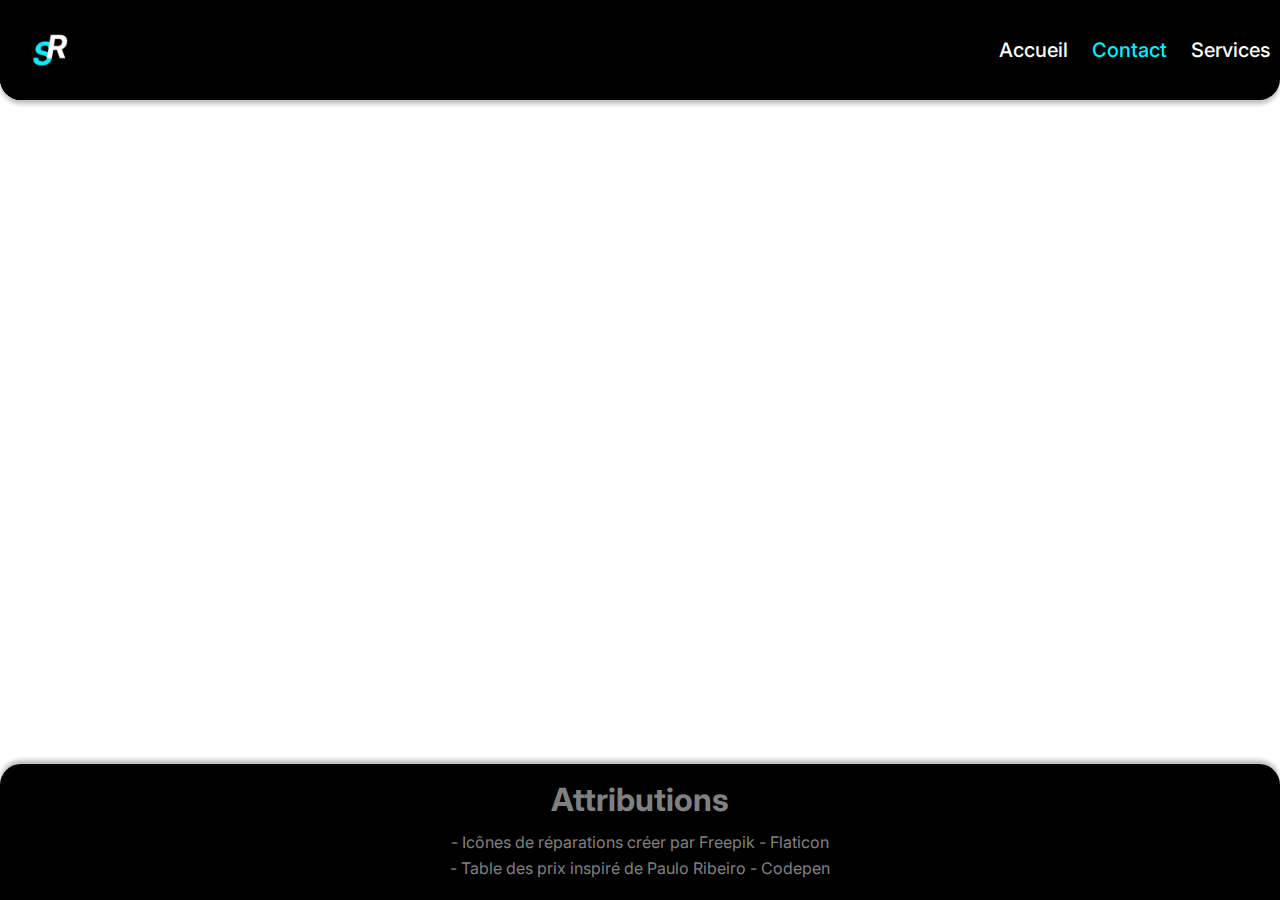
==== html/Contact.html @ 1b31958b "add Codepen link to attributions" ====
<!DOCTYPE html>
<html lang="fr">
  <head>
    <meta
      name="description"
      content="Nom: SimplesRéparation, Services: aide informatique a domicile, Prix: 20€/h, Lieux: Autour d'Ancenis et liré"
    />
    <meta charset="UTF-8" />
    <meta http-equiv="X-UA-Compatible" content="IE=edge" />
    <meta name="viewport" content="width=device-width, initial-scale=1.0" />
    <link rel="stylesheet" href="/css/styles.css" />
    <link rel="icon" href="/assets/img/1.webp" />
    <title>Simples Réparations</title>
  </head>
  <body>
    <div class="preloader" id="loader">
      <div class="spinner-frame">
        <div class="spinner-cover">
          <img src="/assets/img/1.webp" alt="Logo" />
        </div>
        <div class="spinner-bar"></div>
        <div class="spinner-bar2"></div>
      </div>
    </div>
    <div class="navbar">
      <div class="nav-logo"><img src="/assets/img/1.webp" alt="SR Logo" /></div>
      <nav>
        <ul>
          <li><a href="/index.html">Accueil</a></li>
          <li><a href="/html/Contact.html" id="active">Contact</a></li>
          <li><a href="/html/Services.html">Services</a></li>
        </ul>
      </nav>
    </div>
    <footer class="hidden">
      <div class="Icons">
        <h1>Attributions</h1>
        <a
          href="https://www.flaticon.com/free-icons/repair"
          target="_blank"
          title="repair icons"
        >
          - Icônes de réparations créer par Freepik - Flaticon</a
        >
        <a
          href="https://codepen.io/eggnator/pen/GYeWzN"
          target="_blank"
          title="pricing table"
        >
          - Table des prix inspiré de Paulo Ribeiro - Codepen</a
        >
      </div>
    </footer>
    <script src="/js/myscript.js"></script>
  </body>
</html>
---- css/styles.css ----
@import url('https://fonts.googleapis.com/css2?family=Inter:wght@400;500;700&display=swap');

:root {
    --main-color-1: #00EEFF;
    --main-color-2: #fff;
    --main-color-3: #000;
    --main-color-4: #808080;
}

/* Default Styles */
* {
    font-family: 'Inter', sans-serif;
    margin: 0;
    padding: 0;
}

body {
    background-color: var(--main-color-3);
}

a,
a:visited {
    text-decoration: none;
}

/* Footer Styles */
footer {
    position: absolute;
    right: 0;
    bottom: 0;
    left: 0;
    padding: 1rem;
    text-align: center;
    background-color: var(--main-color-3);
    clear: both;
    overflow: auto;
    box-shadow: 0px -4px 4px rgba(0, 0, 0, 0.25);
    border-radius: 21px 21px 0px 0px;
    color: var(--main-color-4);
}

footer a {
    color: var(--main-color-4);
}

.footer-grid {
    display: grid;
    grid-template-columns: 1fr 1fr 1fr;
    grid-template-rows: auto auto;
    gap: 0px 0px;
    grid-template-areas:
        "About Icons Links"
        "Contact Contact Contact";
}

.About {
    grid-area: About;
}

.Icons {
    grid-area: Icons;
    display: flex;
    flex-direction: column;
}

.Icons a {
    margin-bottom: 0.5%;
}

.Icons h1 {
    margin-bottom: 1%;
}

.Links {
    grid-area: Links;
}

.Contact {
    grid-area: Contact;
}

/* Preloader */

.loaded {
    background-color: var(--main-color-2);
}

.preloader {
    position: fixed;
    top: 0;
    left: 0;
    right: 0;
    bottom: 0;
    text-align: center;
    background: var(--main-color-3);
}

.preloader::before {
    content: "";
    height: 100%;
    display: inline-block;
    vertical-align: middle;
}

.preloader .spinner-frame {
    display: inline-block;
    vertical-align: middle;
    width: 100px;
    height: 100px;
    border-radius: 50%;
    position: relative;
    overflow: hidden;
    border: 5px solid black;
    padding: 10px;
}

.preloader .spinner-frame .spinner-cover {
    background: var(--main-color-3);
    width: 100%;
    height: 100%;
    border-radius: 50%;
    position: relative;
    z-index: 2;
    color: var(--main-color-2);
}

.preloader .spinner-frame .spinner-cover img {
    border-radius: 50%;
    width: 100px;
    height: 100px;
}

.preloader .spinner-frame .spinner-bar {
    background: var(--main-color-3);
    width: 50%;
    height: 50%;
    position: absolute;
    top: 0;
    left: 0;
    border-radius: 100% 0 0 0;
    animation: spinny 2s linear infinite;
    -webkit-animation: spinny 2s linear infinite;
    transform-origin: 100% 100%;
}

.preloader .spinner-frame .spinner-bar2 {
    background: var(--main-color-3);
    width: 50%;
    height: 50%;
    position: absolute;
    top: 0;
    left: 0;
    border-radius: 100% 0 0 0;
    animation: spinny2 2s linear infinite;
    -webkit-animation: spinny2 2s linear infinite;
    transform-origin: 100% 100%;
}

@keyframes spinny {
    0% {
        transform: rotate(0deg);
        background: var(--main-color-1);
    }

    50% {
        transform: rotate(180deg);
        background: var(--main-color-1);
    }

    100% {
        transform: rotate(360deg);
        background: var(--main-color-1);
    }
}

@keyframes spinny2 {
    0% {
        transform: rotate(360deg);
        background: var(--main-color-2);
    }

    50% {
        transform: rotate(180deg);
        background: var(--main-color-2);
    }

    100% {
        transform: rotate(0deg);
        background: var(--main-color-2);
    }
}

@-webkit-keyframes spinny {
    0% {
        transform: rotate(0deg);
        background: var(--main-color-1);
    }

    50% {
        transform: rotate(180deg);
        background: var(--main-color-1);
    }

    100% {
        transform: rotate(360deg);
        background: var(--main-color-1);
    }
}

@-webkit-keyframes spinny2 {
    0% {
        transform: rotate(360deg);
        background: var(--main-color-2);
    }

    50% {
        transform: rotate(180deg);
        background: var(--main-color-2);
    }

    100% {
        transform: rotate(0deg);
        background: var(--main-color-2);
    }
}

.loaded #loader,
.hidden {
    visibility: hidden;
}

/* Navbar Styles */

.navbar {
    background-color: var(--main-color-3);
    clear: both;
    overflow: auto;
    box-shadow: 0px 4px 4px rgba(0, 0, 0, 0.25);
    border-radius: 0px 0px 21px 21px;
}

nav {
    color: var(--main-color-2);
    float: right;
}

.nav-logo img {
    float: left;
    height: 100px;
    width: 100px;
}

nav ul li {
    display: inline-block;
    padding: 10px;
    font-size: 20px;
    font-weight: 500;
    line-height: 400%;
}

/*if width under 500px then different navbar*/

nav ul li a {
    color: var(--main-color-2);
}

nav ul li a:hover {
    color: var(--main-color-1);
    transition: all 0.3s ease-in-out;
}

nav ul li #active {
    color: var(--main-color-1);
}
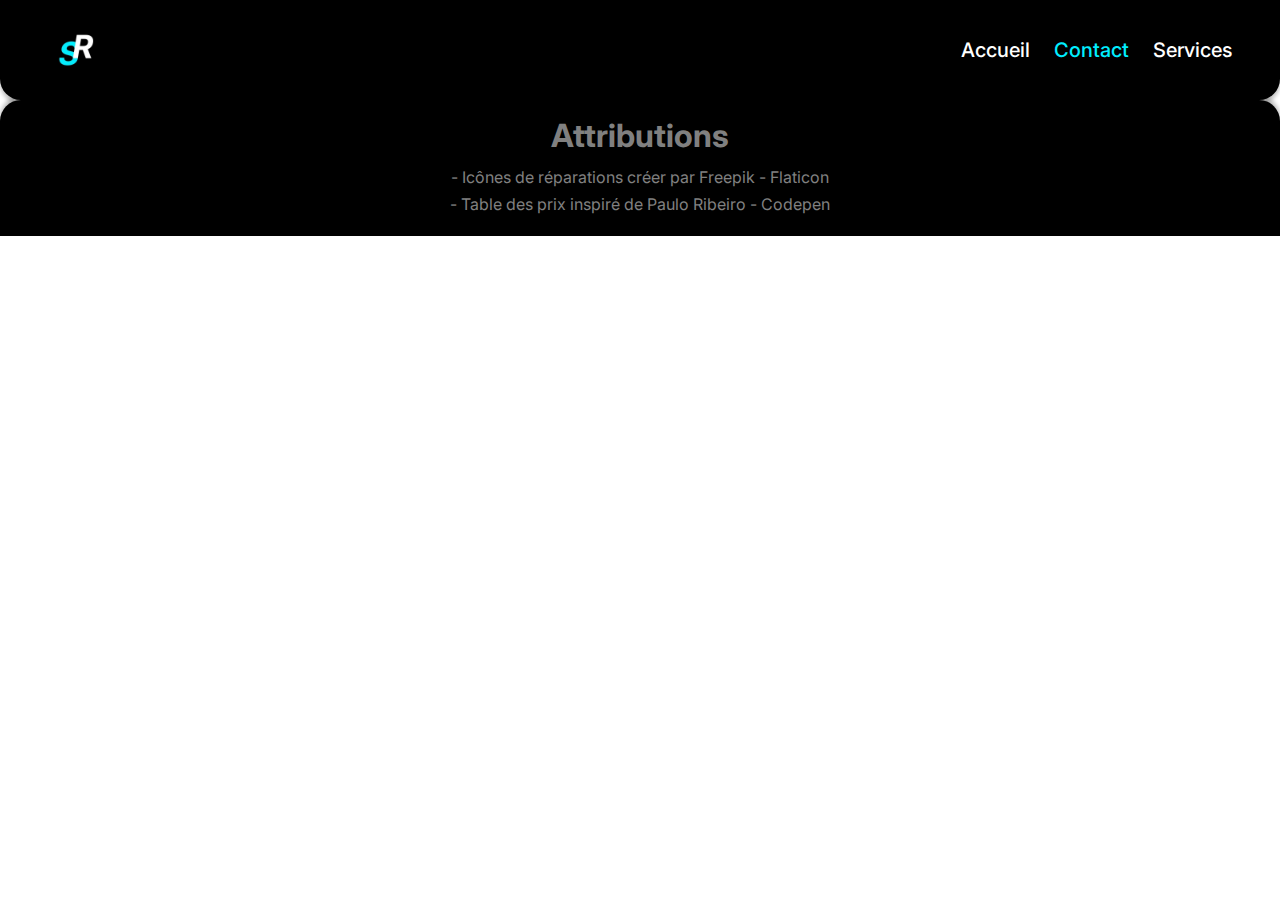
==== commit 541725e2: "fixed loading problems and advanced on homepage (premium)" ====
--- a/html/Contact.html
+++ b/html/Contact.html
@@ -24,7 +24,7 @@
     </div>
     <div class="navbar">
       <div class="nav-logo"><img src="/assets/img/1.webp" alt="SR Logo" /></div>
-      <nav>
+      <nav class="hidden">
         <ul>
           <li><a href="/index.html">Accueil</a></li>
           <li><a href="/html/Contact.html" id="active">Contact</a></li>
--- a/css/styles.css
+++ b/css/styles.css
@@ -16,6 +16,9 @@
 
 body {
     background-color: var(--main-color-3);
+    min-height: 100vh;
+    display: flex;
+    flex-direction: column;
 }
 
 a,
@@ -25,9 +28,8 @@
 
 /* Footer Styles */
 footer {
-    position: absolute;
+    overflow: hidden;
     right: 0;
-    bottom: 0;
     left: 0;
     padding: 1rem;
     text-align: center;
@@ -242,12 +244,15 @@
 nav {
     color: var(--main-color-2);
     float: right;
+    position: relative;
+    right: 3%;
 }
 
 .nav-logo img {
     float: left;
     height: 100px;
     width: 100px;
+    margin-left: 2%;
 }
 
 nav ul li {
@@ -271,4 +276,407 @@
 
 nav ul li #active {
     color: var(--main-color-1);
+}
+
+/* pricing table */
+.pricing-table {
+    margin-top: 7%;
+    margin-bottom: 7%;
+    flex-grow: 1;
+    color: #fff;
+    font-family: "Inter", sans-serif;
+    font-weight: bold;
+    text-transform: uppercase;
+    text-shadow: 2px 2px 1px rgba(51, 55, 69, 0.6);
+    justify-self: center;
+    align-self: center;
+    display: flex;
+
+}
+
+.pricing-table .card {
+    width: 220px;
+    height: 370px;
+    padding: 30px;
+    border-radius: 1.5rem;
+    display: flex;
+    flex-direction: column;
+    align-items: center;
+    position: relative;
+    overflow: hidden;
+    box-shadow: 2px 2px 46px -4px rgba(0, 0, 0, 0.6);
+    transition: all 0.2s ease-in-out;
+}
+
+.pricing-table .card:nth-child(1) {
+    background: #00eeff;
+    background: linear-gradient(to left, #00a7b3, #22888f, #054a4f);
+}
+
+.pricing-table .card:nth-child(1) .price::before {
+    content: "20€";
+}
+
+.pricing-table .card:nth-child(2) {
+    margin: 0 30px;
+    z-index: 2;
+    width: 250px;
+    height: 400px;
+    background: #0066ff;
+    background: linear-gradient(to right, #3271c9, #022252);
+}
+
+.pricing-table .card:nth-child(2) .price::before {
+    content: "25€";
+}
+
+.pricing-table .card:nth-child(3) {
+    background: #000459;
+    background: linear-gradient(to right, #3b42d1, #03074a);
+}
+
+.pricing-table .card:nth-child(3) .price::before {
+    content: "30€";
+}
+
+.pricing-table .card:nth-child(1) .price,
+.pricing-table .card:nth-child(3) .price {
+    font-size: 6rem;
+}
+
+.pricing-table .card:nth-child(1) .buy-button,
+.pricing-table .card:nth-child(3) .buy-button {
+    width: 230px;
+    height: 170px;
+}
+
+.pricing-table .card:nth-child(1) .buy-button h3,
+.pricing-table .card:nth-child(3) .buy-button h3 {
+    top: 12%;
+    left: 10%;
+    font-size: 1rem;
+}
+
+.pricing-table .card .type {
+    margin-top: 30px;
+    letter-spacing: 0.1rem;
+}
+
+.pricing-table .card .price {
+    font-size: 7.5rem;
+    position: relative;
+    margin: 10px 0px 20px;
+    z-index: 2;
+}
+
+.pricing-table .card .price span {
+    font-size: 1.8rem;
+    position: absolute;
+    right: -15%;
+    top: 65%;
+}
+
+.pricing-table .card .price::before {
+    position: absolute;
+    content: "";
+    color: rgba(255, 255, 255, 0.06);
+    font-size: 9.5rem;
+    z-index: -1;
+    right: -30%;
+    bottom: 15%;
+    text-shadow: 0 0 0px rgba(51, 55, 69, 0);
+    transition: all 1s ease-in-out;
+}
+
+.pricing-table .card .plan {
+    font-size: 1rem;
+    position: relative;
+    margin-bottom: 10px;
+}
+
+.pricing-table .card .plan::before,
+.pricing-table .card .plan::after {
+    position: absolute;
+    content: "";
+    width: 35px;
+    height: 2px;
+    background: #fff;
+    bottom: 40%;
+    transition: all 0.2s ease-out;
+}
+
+.pricing-table .card .plan::before {
+    right: 100%;
+    transform: translate(-50%, -50%);
+}
+
+.pricing-table .card .plan::after {
+    right: -100%;
+    transform: translate(0%, -50%);
+}
+
+.pricing-table .card .details {
+    text-transform: lowercase;
+}
+
+.pricing-table .card .details li {
+    margin: 15px 0px;
+}
+
+.pricing-table .card .buy-button {
+    cursor: pointer;
+    position: absolute;
+    width: 250px;
+    height: 180px;
+    background: #fff;
+    border-radius: 15%;
+    right: -40%;
+    bottom: -27%;
+    transition: all 0.4s ease-in-out;
+}
+
+.pricing-table .card .buy-button h3 {
+    text-shadow: 0 0 0;
+    text-decoration: none;
+    color: #fff;
+    position: absolute;
+    left: 8%;
+    top: 10%;
+    color: #333745;
+    font-size: 1.2rem;
+    transition: all 0.4s ease-in-out;
+}
+
+.pricing-table .card .buy-button a {
+    text-shadow: 0 0 0;
+    text-decoration: none;
+    color: #fff;
+    position: absolute;
+    left: 8%;
+    top: 10%;
+    color: #333745;
+    font-size: 1.2rem;
+    transition: all 0.4s ease-in-out;
+    text-transform: uppercase;
+    border: none;
+    font-weight: bold;
+}
+
+.pricing-table .card:hover {
+    transform: scale(1.02);
+}
+
+.pricing-table .card:hover .price::before {
+    -webkit-animation: text-hover 1s ease-in-out infinite normal;
+    animation: text-hover 1s ease-in-out infinite normal;
+}
+
+.pricing-table .card:hover .plan::before {
+    right: 90%;
+}
+
+.pricing-table .card:hover .plan::after {
+    right: -90%;
+}
+
+.pricing-table .card:hover .buy-button {
+    width: 100%;
+    right: 0%;
+    border-radius: 0%;
+}
+
+.pricing-table .card:hover .buy-button a {
+    left: 50%;
+    transform: translate(-50%, 0%);
+}
+
+@-webkit-keyframes text-hover {
+    0% {
+        right: -30%;
+    }
+
+    50% {
+        right: -37%;
+    }
+
+    100% {
+        right: -30%;
+    }
+}
+
+@keyframes text-hover {
+    0% {
+        right: -30%;
+    }
+
+    50% {
+        right: -37%;
+    }
+
+    100% {
+        right: -30%;
+    }
+}
+
+.homepage {
+    display: grid;
+    grid-template-columns: 1fr 1fr;
+    grid-template-rows: auto auto auto auto auto auto;
+    gap: 0px 0px;
+    grid-auto-flow: row;
+    grid-template-areas:
+        "Slogan Slogan"
+        "offer offer"
+        "Standard Standard"
+        "Advanced Advanced"
+        "Premium Premium"
+        "Contact Contact";
+}
+
+.Slogan {
+    grid-area: Slogan;
+    font-size: 40px;
+    font-weight: 500;
+    text-align: center;
+    margin: 2%;
+}
+
+.offer {
+    display: grid;
+    grid-template-columns: 1fr;
+    grid-template-rows: 1fr 1fr;
+    gap: 0px 0px;
+    grid-auto-flow: row;
+    grid-template-areas:
+        "o-1"
+        "o-2";
+    grid-area: offer;
+    text-align: center;
+    font-size: 26px;
+
+}
+
+.o-1 {
+    grid-area: o-1;
+}
+
+.o-2 {
+    grid-area: o-2;
+    margin-bottom: 2%;
+}
+
+.Standard {
+    display: grid;
+    grid-template-columns: 1fr 1fr;
+    grid-template-rows: 1fr;
+    gap: 0px 0px;
+    grid-auto-flow: row;
+    grid-template-areas:
+        "S-name S-Description";
+    grid-area: Standard;
+}
+
+.S-name {
+    grid-area: S-name;
+    text-align: center;
+    padding: 10%;
+    background-color: #00EEFF;
+    border-radius: 20px;
+}
+
+.S-name a {
+    color: #0C0B0B;
+    font-size: 40px;
+}
+
+.S-name a:hover {
+    border: #000 solid 2px;
+    border-radius: 4px;
+}
+
+.S-Description {
+    grid-area: S-Description;
+    text-align: center;
+    margin: 10%;
+    font-size: 30px;
+}
+
+.Advanced {
+    display: grid;
+    grid-template-columns: 1fr 1fr;
+    grid-template-rows: 1fr;
+    gap: 0px 0px;
+    grid-auto-flow: row;
+    grid-template-areas:
+        "A-name A-description";
+    grid-area: Advanced;
+}
+
+.A-description {
+    grid-area: A-name;
+    text-align: center;
+    margin: 10%;
+    font-size: 30px;
+
+}
+
+.A-name {
+    grid-area: A-description;
+    text-align: center;
+    padding: 10%;
+    background-color: #0066ff;
+    border-radius: 20px;
+    font-size: 40px;
+
+}
+
+.A-name a {
+    color: #0C0B0B;
+    font-size: 40px;
+}
+
+.A-name a:hover {
+    border: #000 solid 2px;
+    border-radius: 4px;
+}
+
+.Premium {
+    display: grid;
+    grid-template-columns: 1fr 1fr;
+    grid-template-rows: 1fr;
+    gap: 0px 0px;
+    grid-auto-flow: row;
+    grid-template-areas:
+        "P-name P-description";
+    grid-area: Premium;
+}
+
+.P-name {
+    grid-area: P-name;
+    text-align: center;
+    padding: 10%;
+    background-color: #000459;
+    border-radius: 20px;
+    font-size: 40px;
+}
+
+.P-description {
+    grid-area: P-description;
+    text-align: center;
+    margin: 10%;
+    font-size: 30px;
+}
+
+.P-name a {
+    color: var(--main-color-4);
+    font-size: 40px;
+}
+
+.P-name a:hover {
+    border: var(--main-color-4) solid 2px;
+    border-radius: 4px;
+}
+
+.Contact {
+    grid-area: Contact;
 }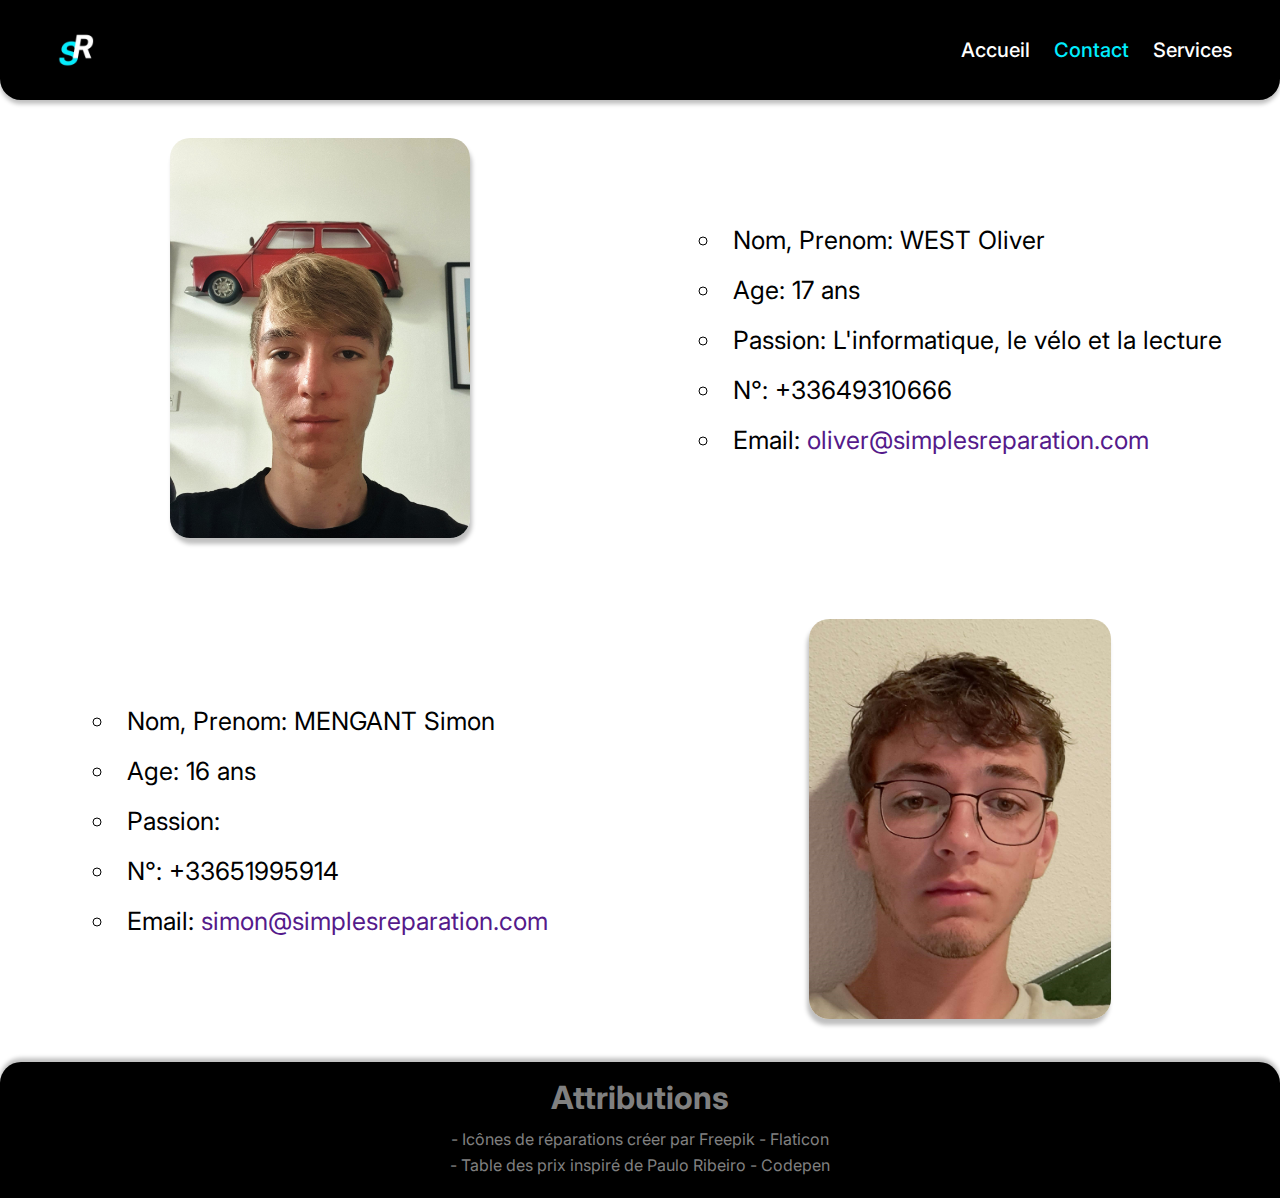
==== commit 9f693342: "started contact page, got a basic version ready" ====
--- a/html/Contact.html
+++ b/html/Contact.html
@@ -32,6 +32,42 @@
         </ul>
       </nav>
     </div>
+    <div class="us">
+      <div class="photo_oliver">
+        <img src="/assets/img/Oliver-site.jpg" alt="Oliver" />
+      </div>
+      <div class="text_oliver">
+        <ul>
+          <li>Nom, Prenom: WEST Oliver</li>
+          <li>Age: 17 ans</li>
+          <li>Passion: L'informatique, le vélo et la lecture</li>
+          <li>N°: +33649310666</li>
+          <li>
+            Email:
+            <a href="mailto:oliver@simplesreparation.com" target="_blank"
+              >oliver@simplesreparation.com</a
+            >
+          </li>
+        </ul>
+      </div>
+      <div class="photo_simon">
+        <img src="/assets/img/Simon_site.jpg" alt="" />
+      </div>
+      <div class="text_simon">
+        <ul>
+          <li>Nom, Prenom: MENGANT Simon</li>
+          <li>Age: 16 ans</li>
+          <li>Passion:</li>
+          <li>N°: +33651995914</li>
+          <li>
+            Email:
+            <a href="mailto:simon@simplesreparation.com" target="_blank"
+              >simon@simplesreparation.com</a
+            >
+          </li>
+        </ul>
+      </div>
+    </div>
     <footer class="hidden">
       <div class="Icons">
         <h1>Attributions</h1>
--- a/css/styles.css
+++ b/css/styles.css
@@ -538,7 +538,9 @@
     font-size: 40px;
     font-weight: 500;
     text-align: center;
-    margin: 2%;
+    padding: 2%;
+    border-top-left-radius: 20px;
+    border-top-right-radius: 20px;
 }
 
 .offer {
@@ -553,7 +555,8 @@
     grid-area: offer;
     text-align: center;
     font-size: 26px;
-
+    border-bottom-left-radius: 20px;
+    border-bottom-right-radius: 20px;
 }
 
 .o-1 {
@@ -580,18 +583,17 @@
     grid-area: S-name;
     text-align: center;
     padding: 10%;
-    background-color: #00EEFF;
+    background: linear-gradient(to left, #00a7b3, #22888f, #054a4f);
     border-radius: 20px;
 }
 
 .S-name a {
-    color: #0C0B0B;
+    color: #fff;
     font-size: 40px;
 }
 
 .S-name a:hover {
-    border: #000 solid 2px;
-    border-radius: 4px;
+    color: #000;
 }
 
 .S-Description {
@@ -624,20 +626,19 @@
     grid-area: A-description;
     text-align: center;
     padding: 10%;
-    background-color: #0066ff;
+    background: linear-gradient(to right, #3271c9, #022252);
     border-radius: 20px;
     font-size: 40px;
 
 }
 
 .A-name a {
-    color: #0C0B0B;
+    color: #fff;
     font-size: 40px;
 }
 
 .A-name a:hover {
-    border: #000 solid 2px;
-    border-radius: 4px;
+    color: #000;
 }
 
 .Premium {
@@ -655,7 +656,7 @@
     grid-area: P-name;
     text-align: center;
     padding: 10%;
-    background-color: #000459;
+    background: linear-gradient(to right, #3b42d1, #03074a);
     border-radius: 20px;
     font-size: 40px;
 }
@@ -668,15 +669,86 @@
 }
 
 .P-name a {
-    color: var(--main-color-4);
+    color: #fff;
     font-size: 40px;
 }
 
 .P-name a:hover {
-    border: var(--main-color-4) solid 2px;
-    border-radius: 4px;
+    color: #000;
 }
 
 .Contact {
     grid-area: Contact;
+    text-align: center;
+    font-size: 30px;
+    padding: 5%;
+}
+
+.us {
+    display: grid;
+    grid-template-columns: 1fr 1fr;
+    grid-template-rows: 1fr 1fr;
+    gap: 0px 0px;
+    grid-auto-flow: row;
+    grid-template-areas:
+        "photo_oliver text_oliver"
+        "text_simon photo_simon";
+}
+
+.photo_oliver {
+    grid-area: photo_oliver;
+    text-align: center;
+}
+
+.photo_oliver img {
+    height: 400px;
+    margin: 6%;
+    border-radius: 20px;
+    box-shadow: 2px 6px 4px rgba(0, 0, 0, 0.25);
+}
+
+.text_oliver {
+    grid-area: text_oliver;
+    display: flex;
+    justify-content: center;
+    align-items: center;
+}
+
+.text_oliver ul {
+    list-style: circle inside;
+    line-height: 2;
+    font-size: 25px;
+}
+
+.text_oliver ul li a {
+    color: #551a8b;
+}
+
+.photo_simon {
+    grid-area: photo_simon;
+    text-align: center;
+}
+
+.photo_simon img {
+    height: 400px;
+    margin: 6%;
+    border-radius: 20px;
+    box-shadow: -2px 6px 4px rgba(0, 0, 0, 0.25);
+}
+
+.text_simon {
+    grid-area: text_simon;
+    display: flex;
+    justify-content: center;
+    align-items: center;
+}
+
+.text_simon ul {
+    list-style: circle inside;
+    line-height: 2;
+    font-size: 25px;
+}
+
+.text_simon ul li a {
+    color: #551a8b;
 }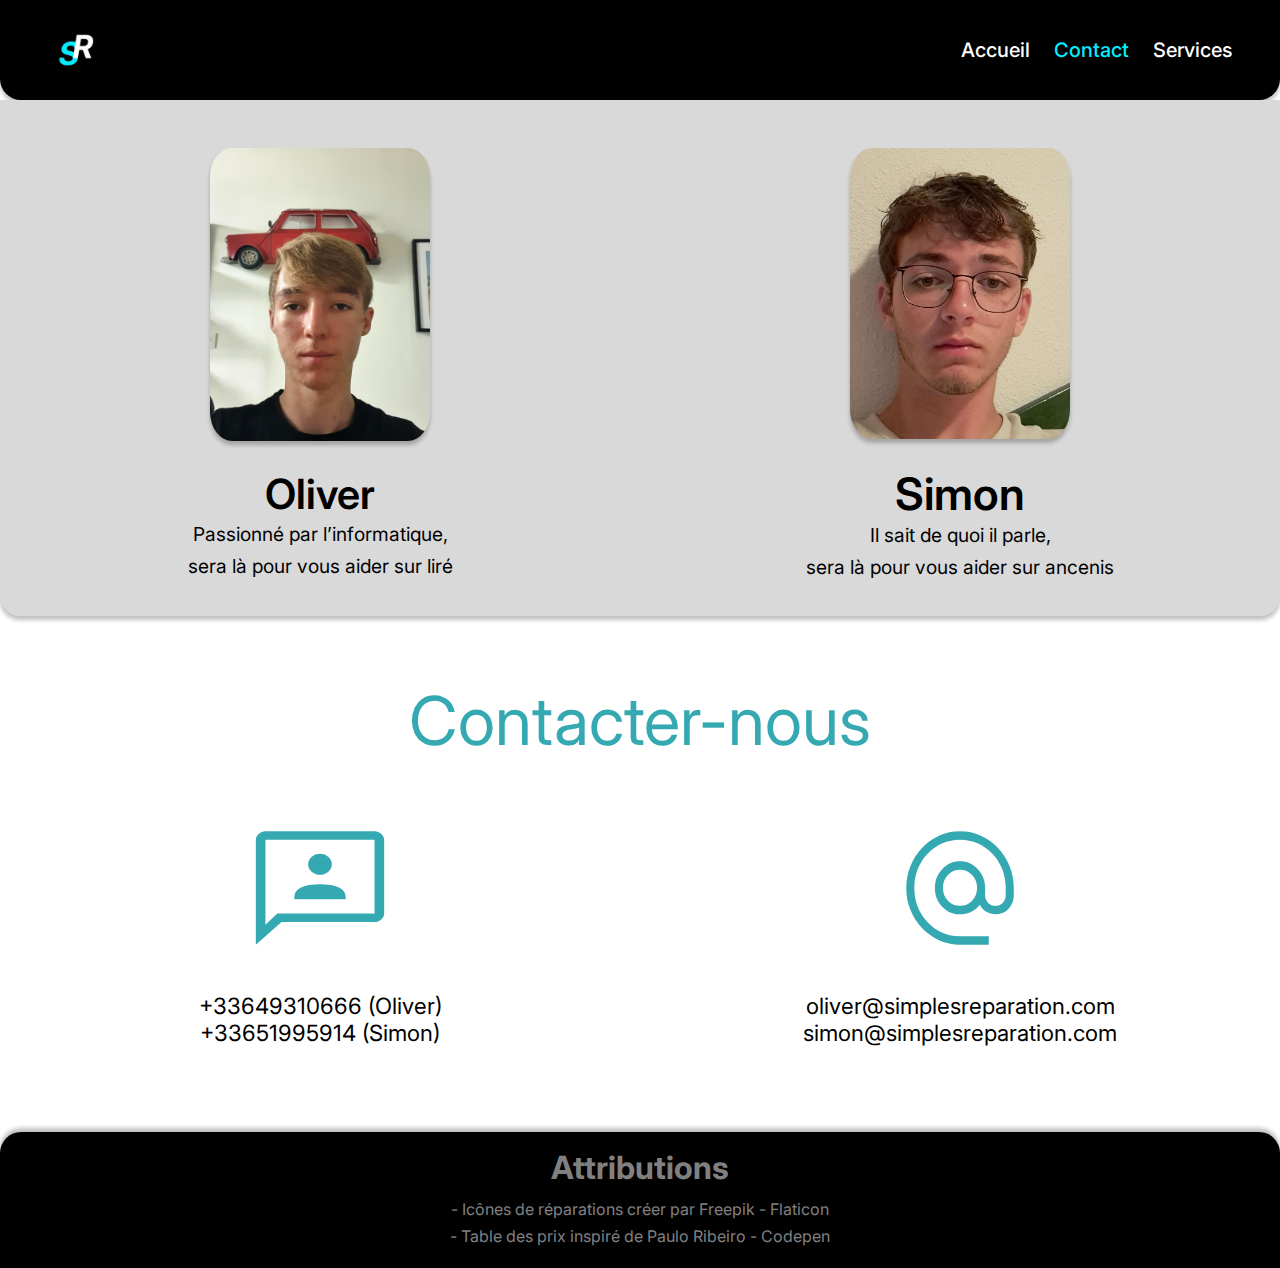
==== commit c97ee603: "started work on new contact page" ====
--- a/html/Contact.html
+++ b/html/Contact.html
@@ -16,56 +16,72 @@
     <div class="preloader" id="loader">
       <div class="spinner-frame">
         <div class="spinner-cover">
-          <img src="/assets/img/1.webp" alt="Logo" />
+          <img src="/assets/img/1.webp" alt="Logo" loading="lazy" />
         </div>
         <div class="spinner-bar"></div>
         <div class="spinner-bar2"></div>
       </div>
     </div>
     <div class="navbar">
-      <div class="nav-logo"><img src="/assets/img/1.webp" alt="SR Logo" /></div>
-      <nav class="hidden">
+      <div class="nav-logo">
+        <img src="/assets/img/1.webp" alt="SR Logo" loading="lazy" />
+      </div>
+      <div class="nav-mobile">
+        <span class="bar"></span>
+        <span class="bar"></span>
+        <span class="bar"></span>
+      </div>
+      <nav class="hidden nav-menu">
         <ul>
-          <li><a href="/index.html">Accueil</a></li>
-          <li><a href="/html/Contact.html" id="active">Contact</a></li>
-          <li><a href="/html/Services.html">Services</a></li>
+          <li>
+            <a href="/index.html" class="nav-link">Accueil</a>
+          </li>
+          <li>
+            <a href="/html/Contact.html" id="active" class="nav-link"
+              >Contact</a
+            >
+          </li>
+          <li>
+            <a href="/html/Services.html" class="nav-link">Services</a>
+          </li>
         </ul>
       </nav>
     </div>
-    <div class="us">
-      <div class="photo_oliver">
-        <img src="/assets/img/Oliver-site.jpg" alt="Oliver" />
+    <div class="team">
+      <div class="Photos">
+        <div class="Oliver_img">
+          <img src="/assets/img/Oliver-site.jpg" alt="Oliver" />
+        </div>
+        <div class="Simon_img">
+          <img src="/assets/img/Simon_site.jpg" alt="Simon" />
+        </div>
+        <div class="Oliver_text">
+          <span>Oliver</span><br />
+          Passionné par l’informatique, <br />
+          sera là pour vous aider sur liré
+        </div>
+        <div class="Simon_text">
+          <span>Simon</span><br />
+          Il sait de quoi il parle,<br />
+          sera là pour vous aider sur ancenis
+        </div>
       </div>
-      <div class="text_oliver">
-        <ul>
-          <li>Nom, Prenom: WEST Oliver</li>
-          <li>Age: 17 ans</li>
-          <li>Passion: L'informatique, le vélo et la lecture</li>
-          <li>N°: +33649310666</li>
-          <li>
-            Email:
-            <a href="mailto:oliver@simplesreparation.com" target="_blank"
-              >oliver@simplesreparation.com</a
-            >
-          </li>
-        </ul>
-      </div>
-      <div class="photo_simon">
-        <img src="/assets/img/Simon_site.jpg" alt="" />
-      </div>
-      <div class="text_simon">
-        <ul>
-          <li>Nom, Prenom: MENGANT Simon</li>
-          <li>Age: 16 ans</li>
-          <li>Passion:</li>
-          <li>N°: +33651995914</li>
-          <li>
-            Email:
-            <a href="mailto:simon@simplesreparation.com" target="_blank"
-              >simon@simplesreparation.com</a
-            >
-          </li>
-        </ul>
+      <div class="Contact_info">
+        <div class="Contact_us">Contacter-nous</div>
+        <div class="message_icon">
+          <img src="/assets/img/message.svg" alt="Message" />
+        </div>
+        <div class="email_icon">
+          <img src="/assets/img/email.svg" alt="email" />
+        </div>
+        <div class="phone_numbers">
+          +33649310666 (Oliver)<br />
+          +33651995914 (Simon)
+        </div>
+        <div class="emails">
+          oliver@simplesreparation.com <br />
+          simon@simplesreparation.com
+        </div>
       </div>
     </div>
     <footer class="hidden">
--- a/css/styles.css
+++ b/css/styles.css
@@ -263,7 +263,86 @@
     line-height: 400%;
 }
 
+.nav-mobile {
+    float: right;
+    margin-right: 2.8rem;
+    margin-top: 2.2rem;
+    display: none;
+}
+
+.bar {
+    display: block;
+    width: 28px;
+    height: 3px;
+    margin: 6px auto;
+    -webkit-transition: all 0.3s ease-in-out;
+    transition: all 0.3s ease-in-out;
+    background-color: #fff;
+}
+
 /*if width under 500px then different navbar*/
+
+@media only screen and (max-width: 500px) {
+
+    .nav-mobile {
+        display: block;
+    }
+
+    .nav-mobile.active .bar:nth-child(2) {
+        opacity: 0;
+    }
+
+    .nav-mobile.active .bar:nth-child(1) {
+        transform: translateY(8px) rotate(45deg);
+    }
+
+    .nav-mobile.active .bar:nth-child(3) {
+        transform: translateY(-8px) rotate(-45deg);
+    }
+
+    .nav-menu {
+        position: fixed;
+        left: 100%;
+        top: 6rem;
+        background-color: #000;
+        width: fit-content;
+        display: inline;
+        text-align: center;
+        transition: 0.3s;
+        border-radius: 0 0 21px 21px;
+        box-shadow: 0px 4px 4px rgba(0, 0, 0, 0.25);
+        padding: 14px;
+        z-index: 9999;
+    }
+
+    .navbar.active {
+        border-radius: 0 0 0px 21px;
+        transition: 0.3s;
+    }
+
+    .navbar {
+        transition: 0.3s;
+    }
+
+    .nav-menu ul li {
+        color: #fff;
+        margin: 16px 0;
+    }
+
+    .nav-menu.active {
+        left: 69%;
+    }
+
+    nav ul li {
+        display: inline-block;
+        font-size: 20px;
+        font-weight: 500;
+        line-height: 100%;
+
+    }
+}
+
+
 
 nav ul li a {
     color: var(--main-color-2);
@@ -294,6 +373,19 @@
 
 }
 
+@media only screen and (max-width: 500px) {
+    .pricing-table {
+        flex-direction: column;
+        flex-wrap: nowrap;
+        align-items: center;
+    }
+
+    .pricing-table .card {
+        margin: 2rem;
+    }
+
+}
+
 .pricing-table .card {
     width: 220px;
     height: 370px;
@@ -535,12 +627,12 @@
 
 .Slogan {
     grid-area: Slogan;
-    font-size: 40px;
+    font-size: 2rem;
     font-weight: 500;
     text-align: center;
-    padding: 2%;
-    border-top-left-radius: 20px;
-    border-top-right-radius: 20px;
+    padding: 2rem;
+    border-top-left-radius: 1.4rem;
+    border-top-right-radius: 1.4rem;
 }
 
 .offer {
@@ -554,9 +646,9 @@
         "o-2";
     grid-area: offer;
     text-align: center;
-    font-size: 26px;
-    border-bottom-left-radius: 20px;
-    border-bottom-right-radius: 20px;
+    font-size: 1.5rem;
+    border-bottom-left-radius: 1.4rem;
+    border-bottom-right-radius: 1.4px;
 }
 
 .o-1 {
@@ -565,7 +657,7 @@
 
 .o-2 {
     grid-area: o-2;
-    margin-bottom: 2%;
+    margin-bottom: 2rem;
 }
 
 .Standard {
@@ -582,25 +674,27 @@
 .S-name {
     grid-area: S-name;
     text-align: center;
-    padding: 10%;
+    align-self: center;
+    padding-top: 2.1rem;
+    padding-bottom: 2.1rem;
     background: linear-gradient(to left, #00a7b3, #22888f, #054a4f);
-    border-radius: 20px;
+    border-radius: 1.4rem;
 }
 
 .S-name a {
     color: #fff;
-    font-size: 40px;
+    font-size: 2.4rem;
 }
 
 .S-name a:hover {
     color: #000;
 }
 
-.S-Description {
+.S-description {
     grid-area: S-Description;
     text-align: center;
-    margin: 10%;
-    font-size: 30px;
+    padding: 2.2rem;
+    font-size: 1.4rem;
 }
 
 .Advanced {
@@ -617,24 +711,24 @@
 .A-description {
     grid-area: A-name;
     text-align: center;
-    margin: 10%;
-    font-size: 30px;
+    padding: 2.2rem;
+    font-size: 1.4rem;
 
 }
 
 .A-name {
     grid-area: A-description;
     text-align: center;
-    padding: 10%;
+    align-self: center;
+    padding-top: 2.1rem;
+    padding-bottom: 2.1rem;
     background: linear-gradient(to right, #3271c9, #022252);
-    border-radius: 20px;
-    font-size: 40px;
-
+    border-radius: 1.4rem;
 }
 
 .A-name a {
     color: #fff;
-    font-size: 40px;
+    font-size: 2.4rem;
 }
 
 .A-name a:hover {
@@ -655,22 +749,23 @@
 .P-name {
     grid-area: P-name;
     text-align: center;
-    padding: 10%;
+    align-self: center;
+    padding-top: 2.1rem;
+    padding-bottom: 2.1rem;
     background: linear-gradient(to right, #3b42d1, #03074a);
-    border-radius: 20px;
-    font-size: 40px;
+    border-radius: 1.4rem;
 }
 
 .P-description {
     grid-area: P-description;
     text-align: center;
-    margin: 10%;
-    font-size: 30px;
+    padding: 2.2rem;
+    font-size: 1.4rem;
 }
 
 .P-name a {
     color: #fff;
-    font-size: 40px;
+    font-size: 2.4rem;
 }
 
 .P-name a:hover {
@@ -680,75 +775,182 @@
 .Contact {
     grid-area: Contact;
     text-align: center;
-    font-size: 30px;
-    padding: 5%;
-}
-
-.us {
+    font-size: 1.4rem;
+    padding: 1.8rem;
+}
+
+@media only screen and (min-width: 600px) {
+
+    .S-name {
+        padding-top: 2.8rem;
+        padding-bottom: 2.8rem;
+    }
+
+    .S-description {
+        text-align: center;
+        align-self: center;
+    }
+
+    .A-name {
+        padding-top: 2.8rem;
+        padding-bottom: 2.8rem;
+    }
+
+    .A-description {
+        text-align: center;
+        align-self: center;
+    }
+
+    .P-name {
+        padding-top: 2.8rem;
+        padding-bottom: 2.8rem;
+    }
+
+    .P-description {
+        text-align: center;
+        align-self: center;
+    }
+}
+
+.team {
     display: grid;
-    grid-template-columns: 1fr 1fr;
+    grid-template-columns: 1fr;
     grid-template-rows: 1fr 1fr;
     gap: 0px 0px;
     grid-auto-flow: row;
     grid-template-areas:
-        "photo_oliver text_oliver"
-        "text_simon photo_simon";
-}
-
-.photo_oliver {
-    grid-area: photo_oliver;
-    text-align: center;
-}
-
-.photo_oliver img {
-    height: 400px;
-    margin: 6%;
-    border-radius: 20px;
-    box-shadow: 2px 6px 4px rgba(0, 0, 0, 0.25);
-}
-
-.text_oliver {
-    grid-area: text_oliver;
-    display: flex;
-    justify-content: center;
-    align-items: center;
-}
-
-.text_oliver ul {
-    list-style: circle inside;
-    line-height: 2;
-    font-size: 25px;
-}
-
-.text_oliver ul li a {
-    color: #551a8b;
-}
-
-.photo_simon {
-    grid-area: photo_simon;
-    text-align: center;
-}
-
-.photo_simon img {
-    height: 400px;
-    margin: 6%;
-    border-radius: 20px;
-    box-shadow: -2px 6px 4px rgba(0, 0, 0, 0.25);
-}
-
-.text_simon {
-    grid-area: text_simon;
-    display: flex;
-    justify-content: center;
-    align-items: center;
-}
-
-.text_simon ul {
-    list-style: circle inside;
-    line-height: 2;
-    font-size: 25px;
-}
-
-.text_simon ul li a {
-    color: #551a8b;
+        "Photos"
+        "Contact_info";
+}
+
+.Photos {
+    display: grid;
+    grid-template-columns: 1fr 1fr;
+    grid-template-rows: 2fr auto;
+    gap: 0px 0px;
+    grid-auto-flow: row;
+    grid-template-areas:
+        "Oliver_img Simon_img"
+        "Oliver_text Simon_text";
+    grid-area: Photos;
+    border-radius: 0px 0px 20px 20px;
+    background: #D9D9D9;
+    box-shadow: 0px 4px 4px 0px rgba(0, 0, 0, 0.25);
+    padding-bottom: 1.4rem;
+}
+
+.Oliver_img img,
+.Simon_img img {
+    width: 220px;
+    position: relative;
+    left: 50%;
+    transform: translate(-50%, 0%);
+    border-radius: 10%;
+    box-shadow: 0px 4px 4px rgba(0, 0, 0, 0.25);
+}
+
+.Oliver_img {
+    grid-area: Oliver_img;
+    padding-top: 3rem;
+}
+
+.Simon_img {
+    grid-area: Simon_img;
+    padding-top: 3rem;
+}
+
+.Oliver_text {
+    grid-area: Oliver_text;
+    text-align: center;
+    line-height: 2rem;
+    font-size: 1.2rem;
+    position: relative;
+    top: -10%;
+}
+
+.Oliver_text span {
+    font-weight: 600;
+    font-size: 2.6rem;
+}
+
+.Simon_text {
+    grid-area: Simon_text;
+    text-align: center;
+    line-height: 2rem;
+    font-size: 1.2rem;
+    position: relative;
+    top: -10%;
+}
+
+.Simon_text span {
+    font-weight: 600;
+    font-size: 2.8rem;
+}
+
+.Contact_info {
+    display: grid;
+    grid-template-columns: 1fr 1fr;
+    grid-template-rows: 1fr 1fr 1fr;
+    gap: 0px 0px;
+    grid-auto-flow: row;
+    grid-template-areas:
+        "Contact_us Contact_us"
+        "message_icon email_icon"
+        "phone_numbers emails";
+    grid-area: Contact_info;
+}
+
+.Contact_us {
+    grid-area: Contact_us;
+    text-align: center;
+    margin-top: 4rem;
+    font-size: 4.2rem;
+    color: #35A9B1;
+}
+
+.message_icon img,
+.email_icon img {
+    position: relative;
+    left: 50%;
+    transform: translate(-50%, 0%);
+    margin-top: 2rem;
+}
+
+.message_icon {
+    grid-area: message_icon;
+}
+
+.email_icon {
+    grid-area: email_icon;
+}
+
+.phone_numbers {
+    grid-area: phone_numbers;
+    text-align: center;
+    padding: 2rem;
+    font-size: 1.4rem;
+}
+
+.emails {
+    grid-area: emails;
+    text-align: center;
+    padding: 2rem;
+    font-size: 1.4rem;
+}
+
+@media only screen and (max-width: 500px) {
+
+    .team {
+        grid-auto-flow: column;
+    }
+
+    .Oliver_text span {
+        font-weight: 600;
+        font-size: 1.8rem;
+    }
+
+    .Simon_text span {
+        font-weight: 600;
+        font-size: 1.8rem;
+    }
 }